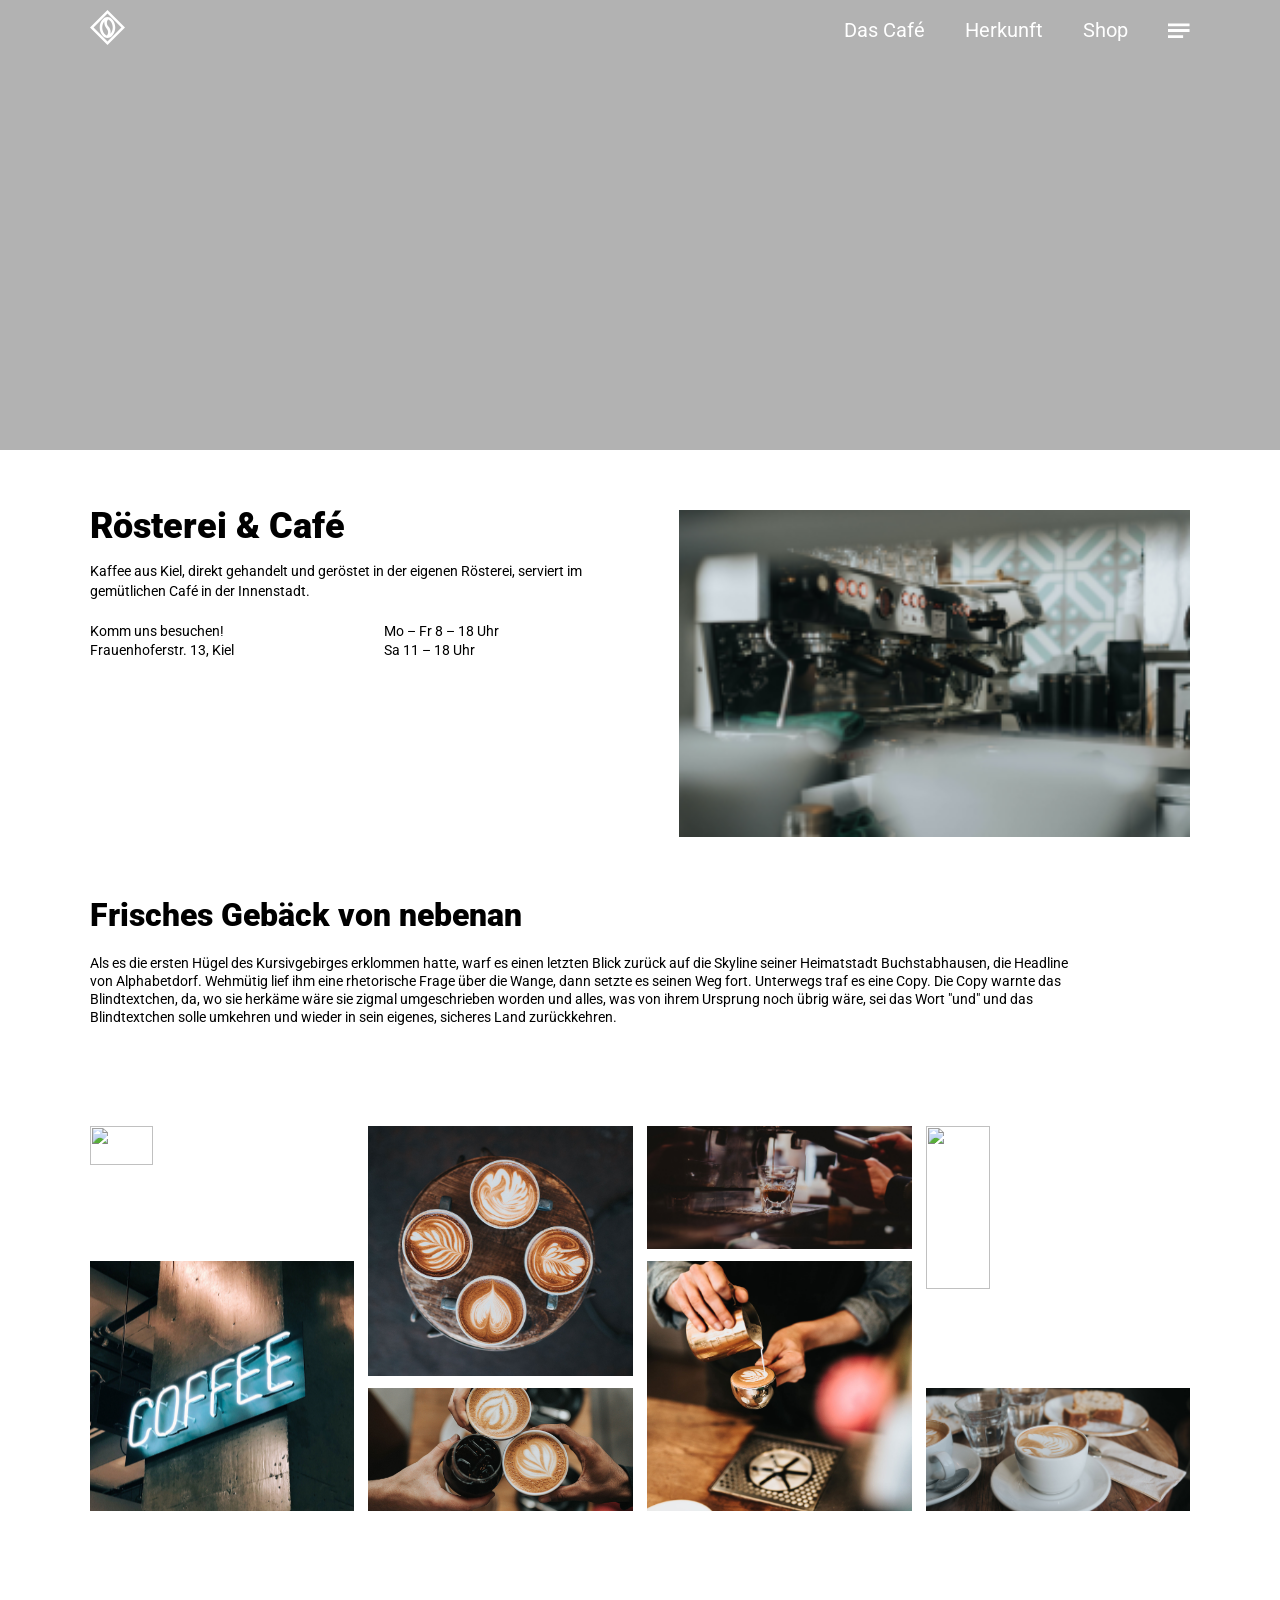
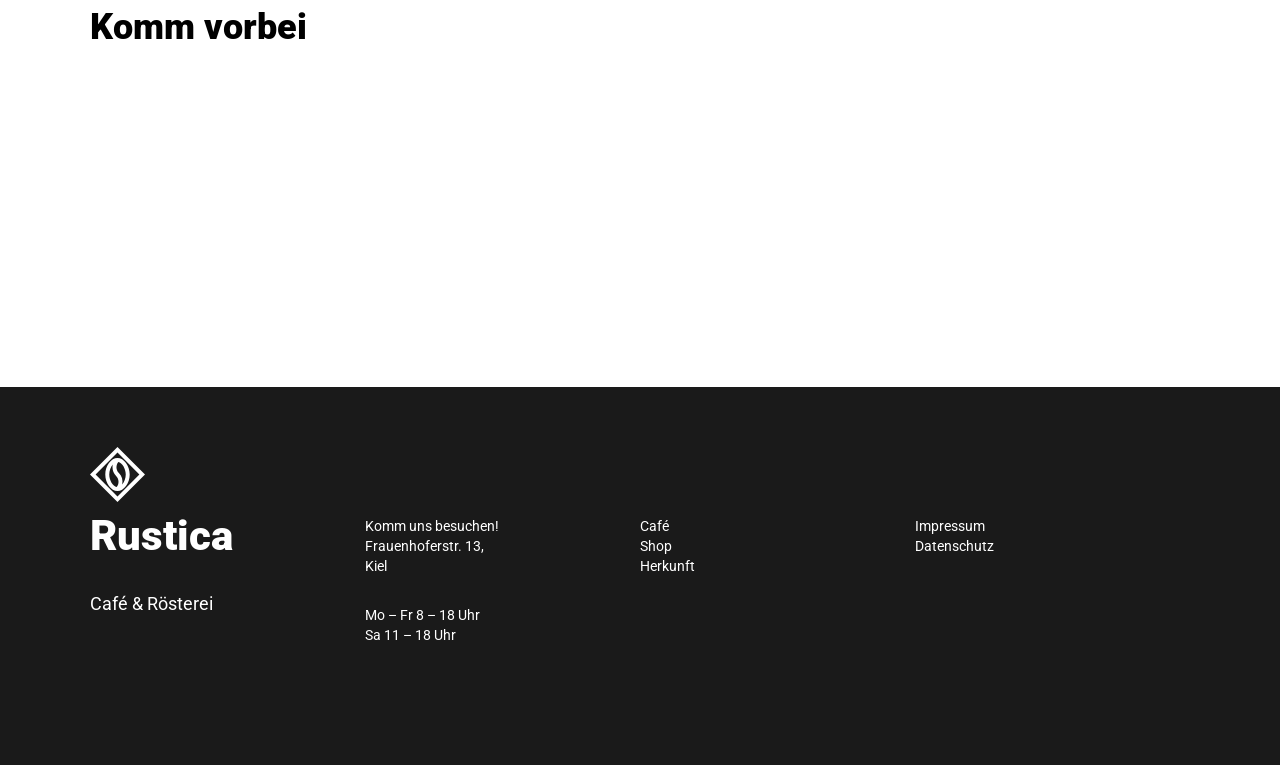
==== src/cafe-sub-page/index.html @ d2af7cfb "Hier Nachricht" ====
<!DOCTYPE html>
<html>

<head>
    <meta charset="UTF-8">
    <meta http-equiv="X-UA-Compatible" content="IE=edge">
    <meta name="viewport" content="width=376, initial-scale=1.0">
    <link rel="preconnect" href="https://fonts.googleapis.com">
    <link rel="preconnect" href="https://fonts.gstatic.com" crossorigin>
    <link href="https://fonts.googleapis.com/css2?family=Roboto:wght@400;900&display=swap" rel="stylesheet">
    <link href="../css/style-cafe-sub.css" rel="stylesheet" type="text/css" >
    <title>Das Café</title>
</head>

<body>
    <nav>
        <ul>
            <li class="nav-logo-left">
                <a href="../index.html"><img class="logo" src="../images/logo.svg" title="Das Logo"></a>
            </li>
            <li class="nav-menu-right">
                <a href="../ursprung-sub-page/index.html"><img class="menu" src="../images/burger-menu.svg"
                        title="Das Menü"></a>
            </li>
            <div class="menu-desktop">
                <li><a href="#">Das Café</a></li>
                <li><a href="../ursprung-sub-page/index.html">Herkunft</a></li>
                <li><a href="../index.html">Shop</a></li>
                <li><img src="../images/burger-menu.svg"> </li>
            </div>
        </ul>
    </nav>

    <header class="hero-section"></header>

    <!--=============================================================================================================
                    CONTENT-START NACH HEADER
=====================================================================================================================
    -->
    <section class="roesterei-wrapper" id="roesterei_cafe">
        <section class="flex-wrapper">
            <h2>
                Rösterei & Café
            </h2>
            <p class="p-roesterei">
                Kaffee aus Kiel, direkt gehandelt und geröstet in der eigenen Rösterei, serviert im gemütlichen Café in
                der Innenstadt.
            </p>
            <section class="timetable">
                <div class="timetable-spalte1">
                    <p>Komm uns besuchen!</p>
                    <p>Frauenhoferstr. 13, Kiel</p>
                </div>
                <div class="timetable-spalte2">
                    <p>Mo – Fr 8 – 18 Uhr </p>
                    <p>Sa 11 – 18 Uhr</p>
                </div>
            </section>
        </section>
        <img class="img-store-cafe" src="../images/FEND-Coffee-machine-2.png" alt="Bild des Cafés" title="Unser Café">

        <h3 class="gebaeck-h3">Frisches Gebäck von nebenan</h3>
        <p class="gebaeck-p">Als es die ersten Hügel des Kursivgebirges erklommen hatte, warf es einen letzten Blick
            zurück auf die
            Skyline seiner Heimatstadt Buchstabhausen, die Headline von Alphabetdorf. Wehmütig lief ihm eine rhetorische
            Frage über die Wange, dann setzte es seinen Weg fort. Unterwegs traf es eine Copy. Die Copy warnte das
            Blindtextchen, da, wo sie herkäme wäre sie zigmal umgeschrieben worden und alles, was von ihrem Ursprung
            noch übrig wäre, sei das Wort "und" und das Blindtextchen solle umkehren und wieder in sein eigenes,
            sicheres Land zurückkehren.</p>
    </section>

    <main class="gallery-wrapper">
        <img class="gallery-image-1" src="../images/FEND-danish 1.png">
        <img class="gallery-image-2" src="../images/FEND-coffee-machine.png">
        <img class="gallery-image-3" src="../images/FEND-Coffee-latte-art.png">
        <img class="gallery-image-4" src="../images/FEND-Coffee-sign.png">

        <img class="gallery-image-5" src="../images/FEND-Coffee-latte-art-2.png">
        <img class="gallery-image-6" src="../images/FEND-coffee-breakfast 1.png">
        <img class="gallery-image-7" src="../images/FEND-coffee-list.png">
        <img class="gallery-image-8" src="../images/FEND-Coffee-latte-art-3.png">
    </main>









    <section class="map">
        <h2>Komm vorbei</h2>
        <iframe
            src="https://www.google.com/maps/embed?pb=!1m18!1m12!1m3!1d5852.169899487334!2d10.119373967873317!3d54.342996876073094!2m3!1f0!2f0!3f0!3m2!1i1024!2i768!4f13.1!3m3!1m2!1s0x47b2560c505797eb%3A0xf549da0f074162a9!2sFraunhoferstra%C3%9Fe%2013%2C%2024118%20Kiel!5e0!3m2!1sde!2sde!4v1675869779847!5m2!1sde!2sde"
            width="100%" height="300px" style="border:0;" allowfullscreen="" loading="lazy"
            referrerpolicy="no-referrer-when-downgrade"></iframe>
    </section>

    <!--=============================================================================================================
                    FOOTER -- START
    =====================================================================================================================
    -->
    <footer class="footer-wrapper">
        <a href="../index.html" class="footer-logo"><img src="../images/logo.svg" class="footer-logo" alt="Unser Logo" title="Unser Logo"></a>
        <div class="footer-cafe-name">
            <h3 class="footer-h3">Rustica</h3>
            <h4 class="footer-h4">Café & Rösterei</h4>
        </div>
        <section class="kontakt-daten">
            <div class="kontakt-spalte1">
                <p>Komm uns besuchen!</p>
                <p>Frauenhoferstr. 13, Kiel</p>
            </div>
            <div class="kontakt-spalte2">
                <p>Mo – Fr 8 – 18 Uhr </p>
                <p>Sa 11 – 18 Uhr</p>
            </div>
        </section>

        <section class="footer-menu">
            <div class="footer-menu-left">
                <p><a href="../index.html" aria-label="Zum Impressum">Impressum</a></p>
                <p><a href="../index.html" aria-label="Zum Datenschutz">Datenschutz</a></p>
            </div>
            <div class="footer-menu-right">
                <p><a href="./cafe-sub-page.html" aria-label="Infos zum Café">Café </a></p>
                <p><a href="../index.html" aria-label="Zum Shop">Shop</a></p>
                <p><a href="../ursprung-sub-page/ursprung-sub-page.html" aria-label="Herkunft des Kaffee's">Herkunft</a></p>
            </div>
        </section>


    </footer>
</body>


</html>
---- src/css/style-cafe-sub.css ----
@import "components/navigation.css";
@import url(components/footer.css); 

*{
    box-sizing: inherit;
    font-family: 'Roboto', sans-serif;
    margin: 0;
    padding: 0;
}

html {
    font-size: 62.5%;
}

body{
    font-size: 1.6rem;
    box-sizing: border-box;
}

h1, h2, h3 {
    font-weight: 900;
    line-height: 90%;
    letter-spacing: 0;
    text-decoration: none;
}

h1{
    font-size: 6.4rem;
    margin-bottom: 5px;
}
h2{
    font-size: 3.6rem;
}
h3{
    font-size: 3.2rem;
}
h4{
    font-size: 1.8rem;
    font-weight: 400;
}
p{
    font-size: 1.4rem;
    font-weight: 400;
    letter-spacing: 0;
    text-decoration: none;
    line-height: 140%;
}



/*=============================================================================================================
                    NAVIGATION
===============================================================================================================
*/



/*=============================================================================================================
                    HEADER-BILD
===============================================================================================================
*/
.hero-section{
    height: 50vh;
    width: 100%;
    border: 0px solid orange;
    background-image: url('../images/FEND-Coffee-shop.png');
    background-size: cover;
    background-position: center;
    background-blend-mode: overlay;
    background-color: rgba(0, 0, 0, 0.3);
}


/*=============================================================================================================
                    RÖSTEREI & CAFÉ - START
===============================================================================================================
*/
.roesterei-wrapper {
    margin: 6rem 7% auto 7%;
    display: flex;
    flex-direction: column;
}

.flex-wrapper h2, .p-roesterei {
    margin-bottom: 2rem;
}

.timetable{
    display: flex;
    flex-direction: row;
    justify-content: space-between;
    width: 90%;
}

.img-store-cafe {
    width: 60%;
    margin: 40px 0 0 auto;
}

.gebaeck-h3 {
    line-height: 3.7rem;
    color: black;
    margin-top: 6rem;
    margin-bottom: 2rem;
}
.gebaeck-p {
 line-height: 1.8rem;
 color: black;
 width: 100%;   
}

/*=============================================================================================================
                    RÖSTEREI & CAFÉ - ENDE

                    BILDERGALERIE - START
===============================================================================================================
*/


.gallery-wrapper {
    display: flex;
    flex-direction: column;
    flex-wrap: wrap;
    justify-content: space-between;
    align-content: space-between;
    height: 110vh;
    width: 100%;
    padding: 10rem 7%;
}

.gallery-wrapper img {
    object-fit: cover;
    width: 48.5%;
}

.gallery-image-1,
.gallery-image-2,
.gallery-image-6,
.gallery-image-8 {
    height: 15.5%;
}

.gallery-image-3,
.gallery-image-4,
.gallery-image-5,
.gallery-image-7 {
    height: 31.5%;
}



.map h2{
    margin-bottom: 4rem;
    padding-left: 7%;
}

/*=============================================================================================================
                   FOOTER - START
===============================================================================================================
*/











@media (min-width: 1080px) {

    
/*=============================================================================================================
                    MENÜ FÜR DIE DESKTOP-ANSICHT - START
===============================================================================================================
*/

nav .logo {
    height: 35px;
    margin-top: 10px;
}

nav .menu {
    display: none;
    height: 24px;
    margin-top: 10px;
}

.menu-desktop {
    display: flex;
    flex-direction: row;
    align-items: center;
    margin-top: 10px;
    margin-right: 7%;
}

.menu-desktop img {
    filter: invert(100%);
    height: 15px;
}

.menu-desktop a {
    font-size: 2rem;
    color: #fff;
    margin-right: 4rem;
    text-decoration: none;
}

/*=============================================================================================================
                MENÜ FÜR DIE DESKTOP-ANSICHT - ENDE
                

                RÖSTEREI & CAFÉ - START
===============================================================================================================
*/

.roesterei-wrapper {
    margin: 6rem 7% auto 7%;
    display: flex;
    flex-direction: row;
    flex-wrap: wrap;
}

.flex-wrapper {
        width: 46.5%;
    }
    
    .flex-wrapper h2, .p-roesterei {
        margin-bottom: 2rem;
    }
    
    .timetable{
        display: flex;
        flex-direction: row;
        justify-content: space-between;
        width: 80%;
    }
    
    .img-store-cafe {
        width: 46.5%;
        margin: 0 0 0 auto;
    }
    
    .gebaeck-h3 {
        line-height: 3.7rem;
        color: black;
        margin-top: 6rem;
        margin-bottom: 2rem;
        width: 100%;
    }
    .gebaeck-p {
     line-height: 1.8rem;
     color: black;
     width: 90%;   
    }


    /*==========================================================================================================
                GALLERIE - START
===============================================================================================================
*/

    .gallery-wrapper {
        height: 65vh;
    }
    
    .gallery-wrapper img {
        object-fit: cover;
        width: 24%;
    }
    
    .gallery-image-1,
    .gallery-image-2,
    .gallery-image-6,
    .gallery-image-8 {
        height: 32%;
    }
    
    .gallery-image-3,
    .gallery-image-4,
    .gallery-image-5,
    .gallery-image-7 {
        height: 65%;
    }

    .gallery-image-1 {
        order: 1;
    }
    .gallery-image-2{
        order: 5;
    }
    .gallery-image-3{
        order: 6;
    }
    .gallery-image-4 {
        order: 2;
    }
    .gallery-image-5{
        order: 3;
    }
    .gallery-image-6{
        order: 8;
    }
    .gallery-image-7{
        order: 7;
    }
    .gallery-image-8{
        order: 4;
    }
    
    

}
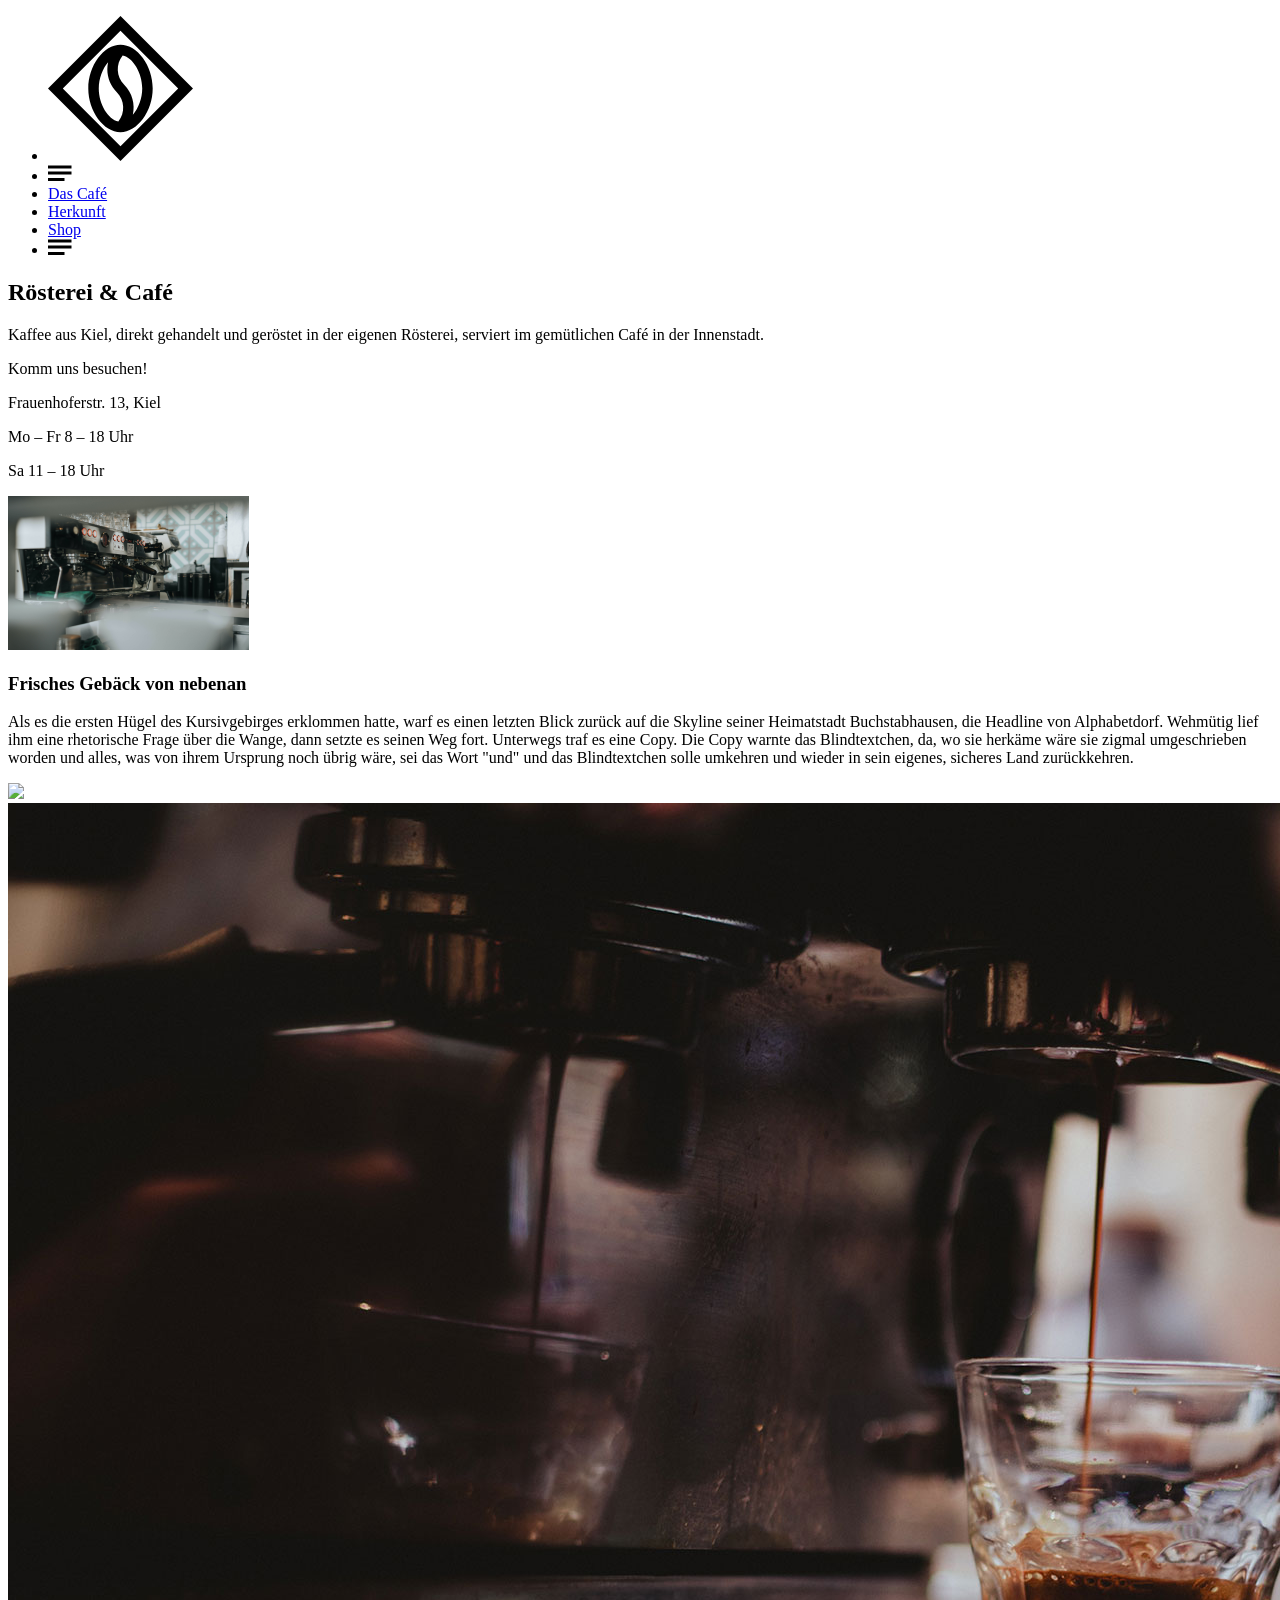
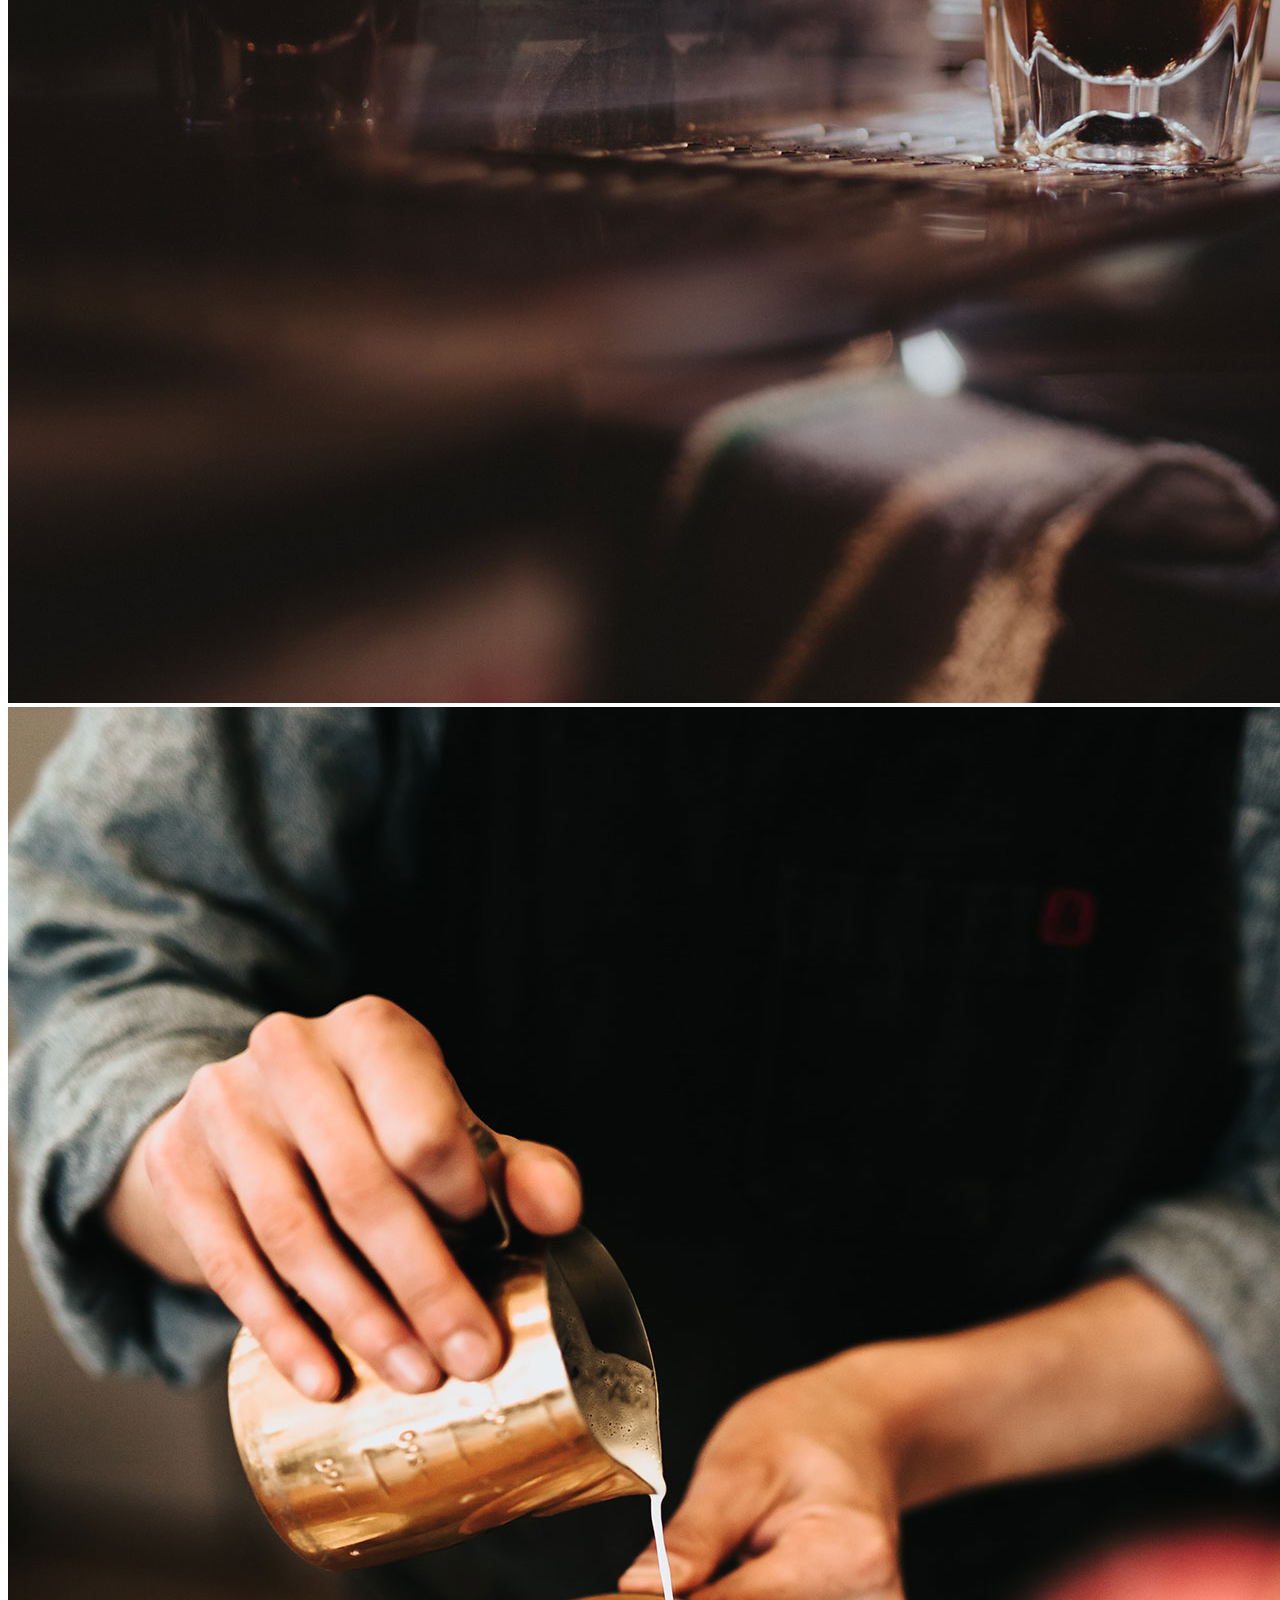
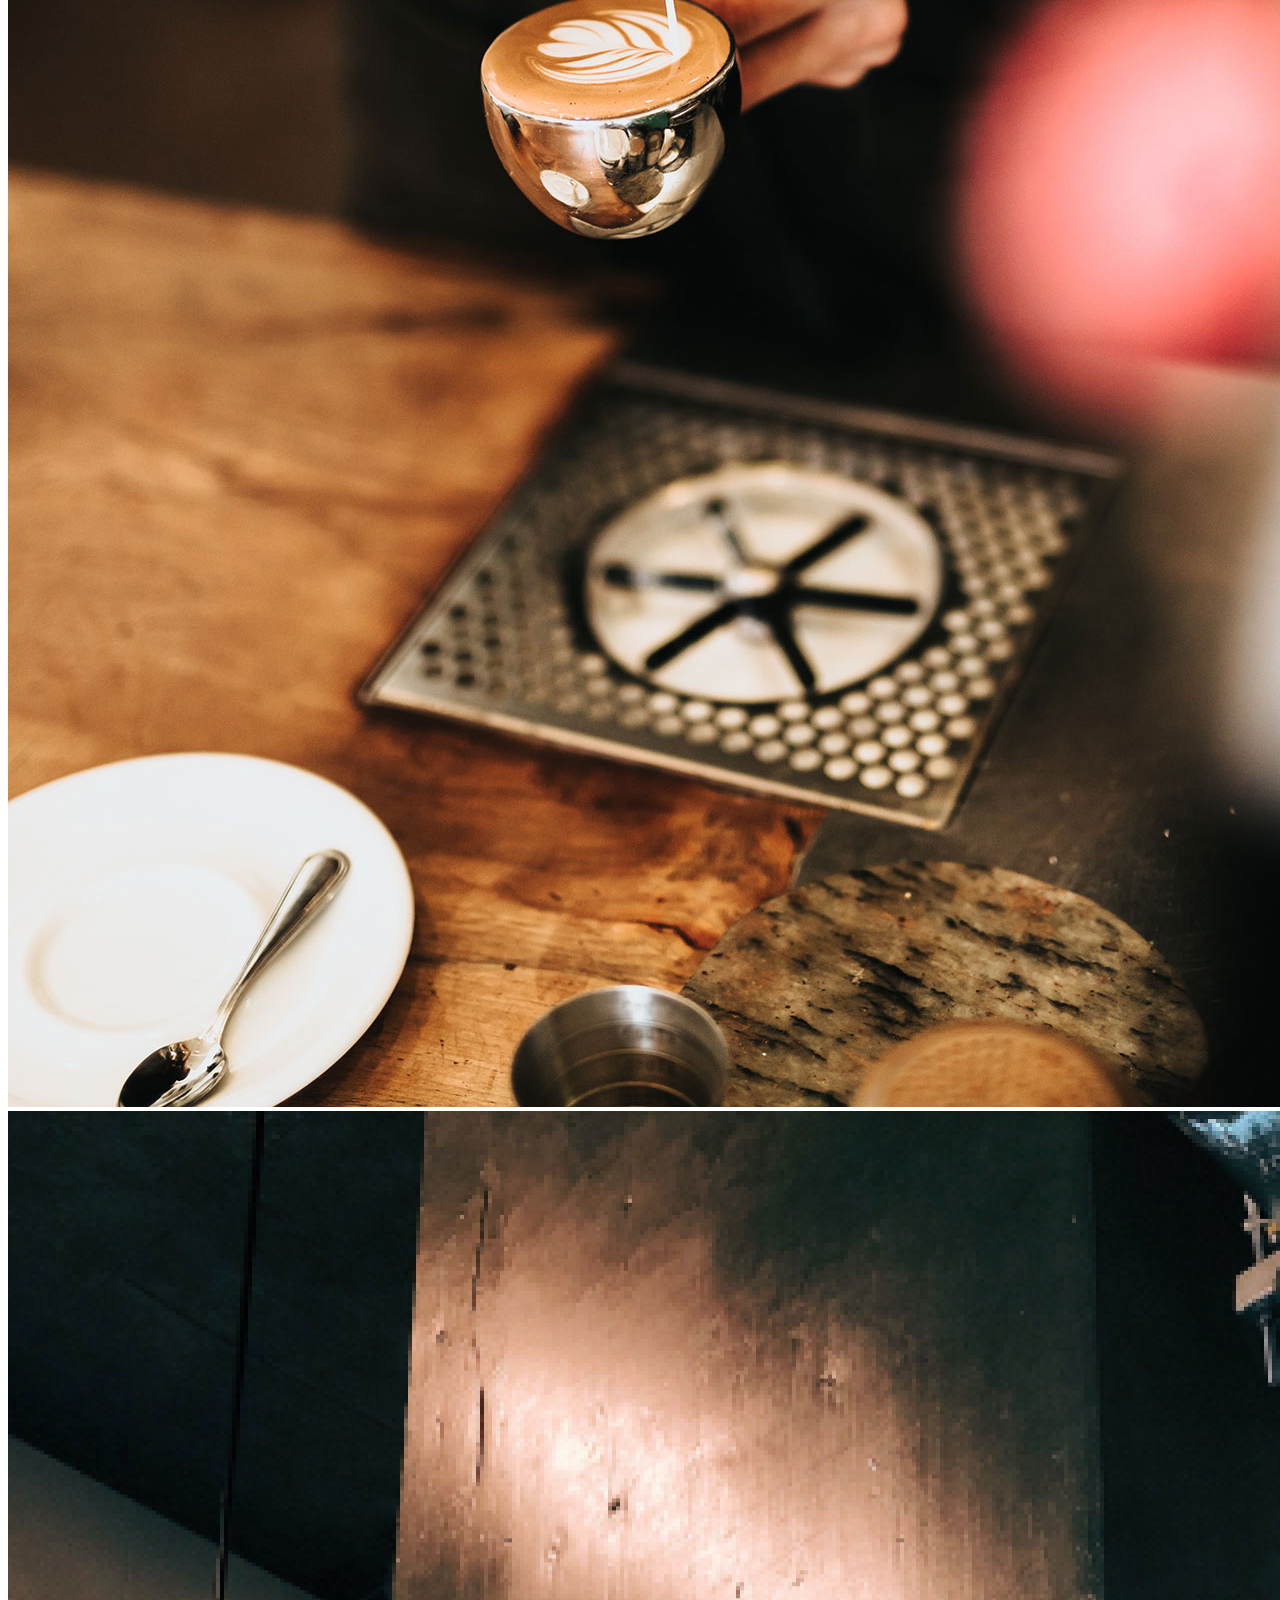
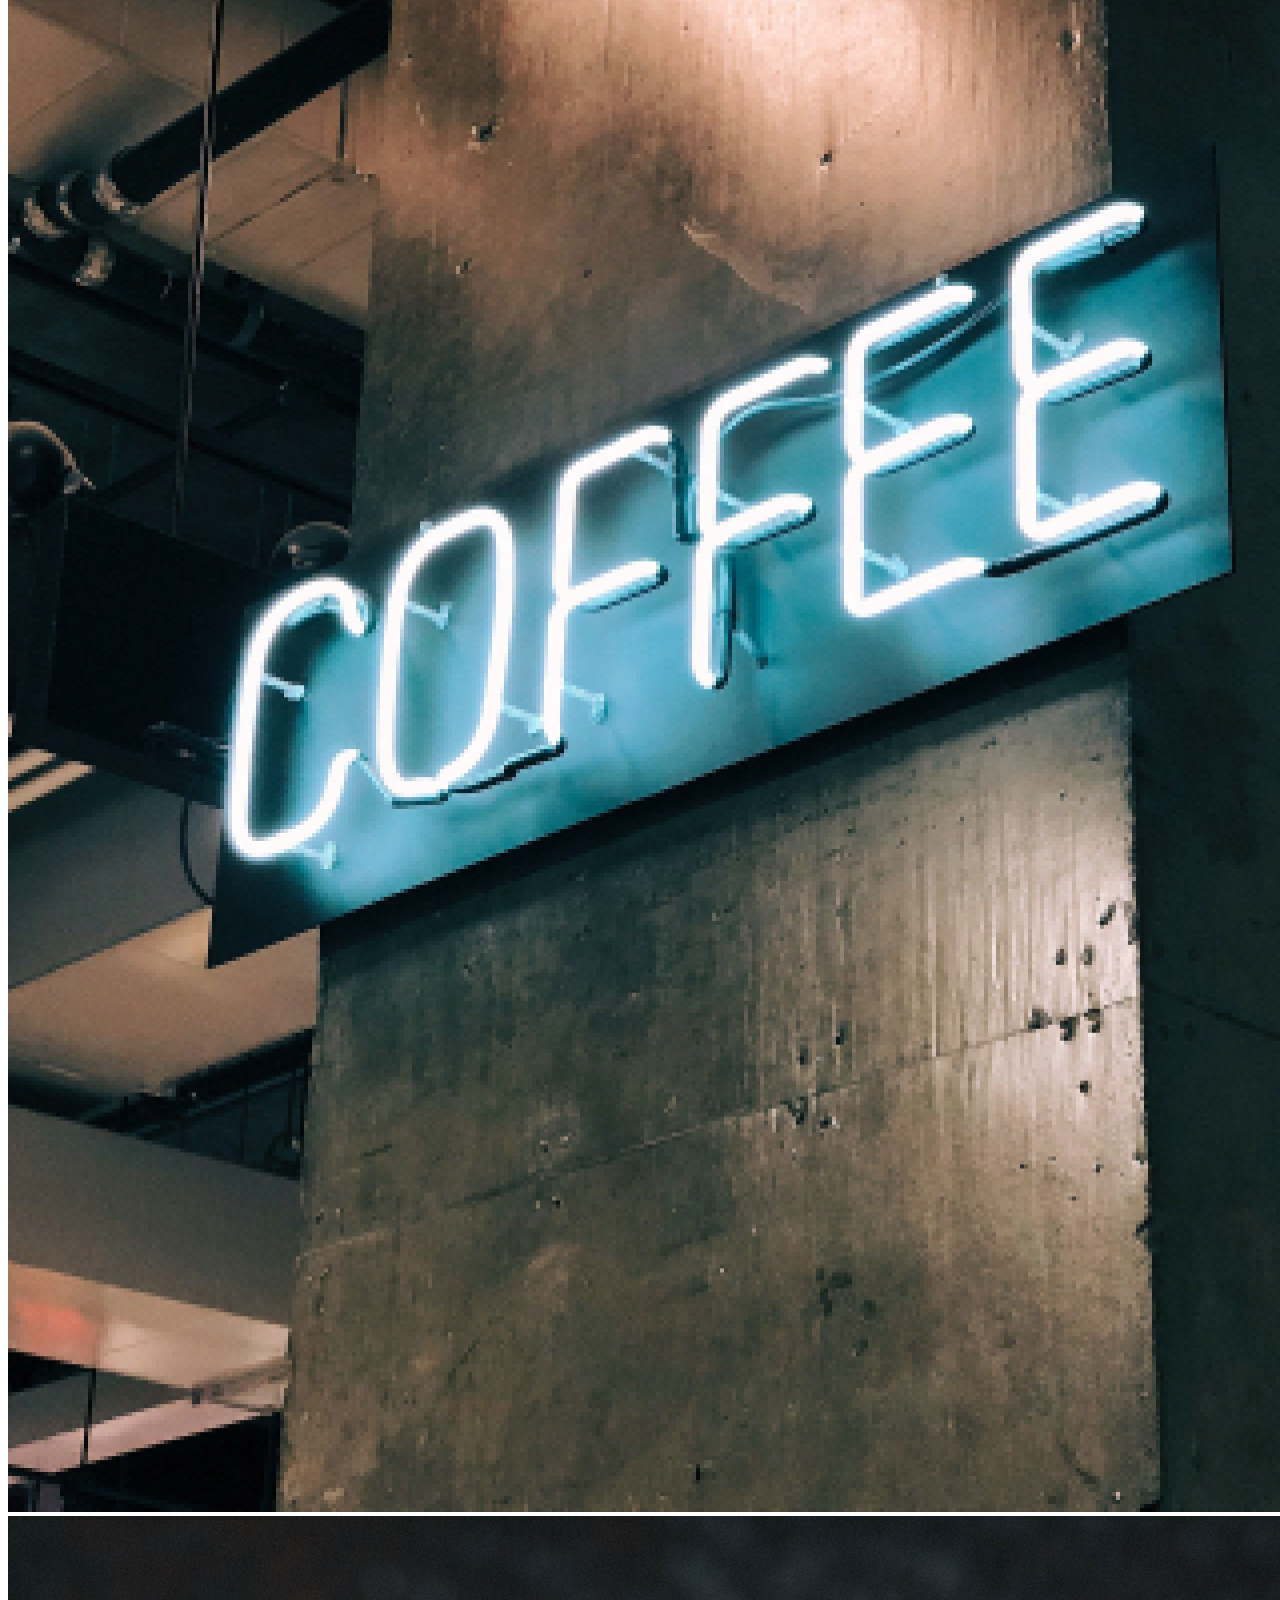
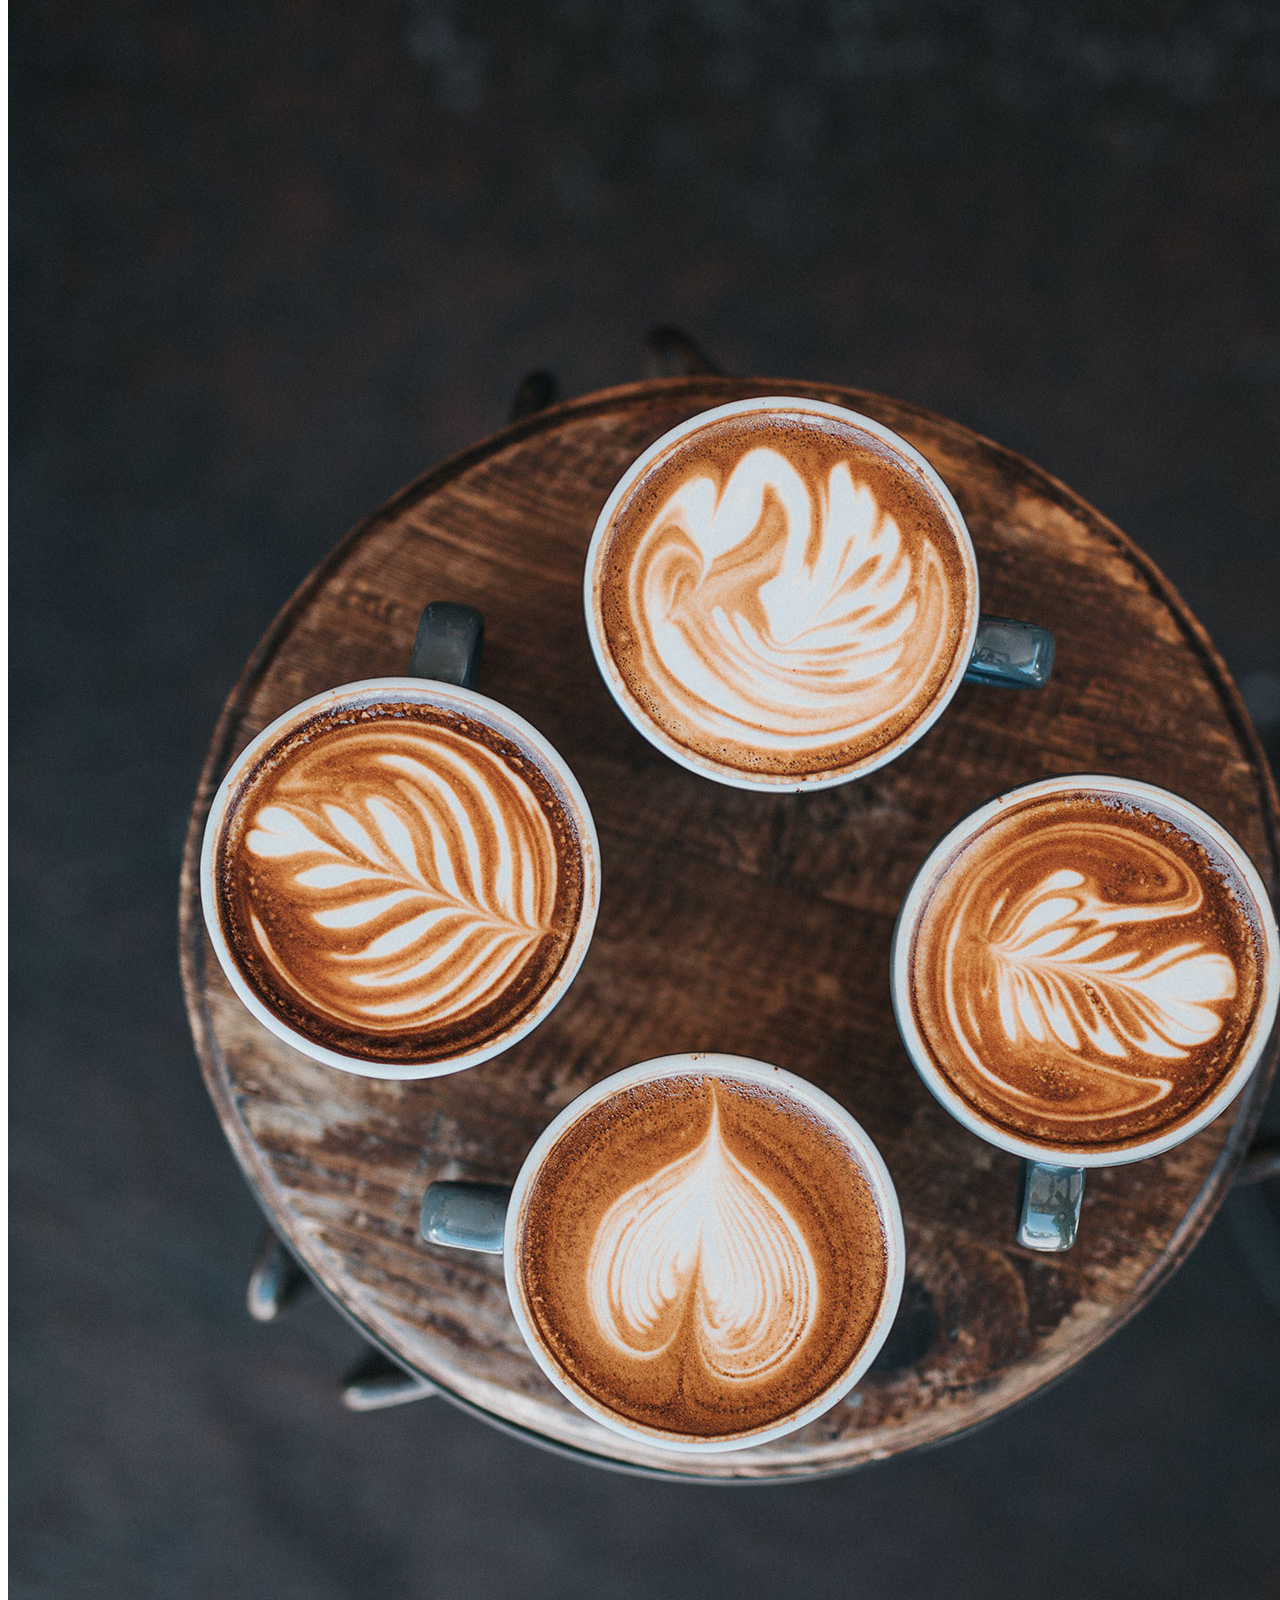
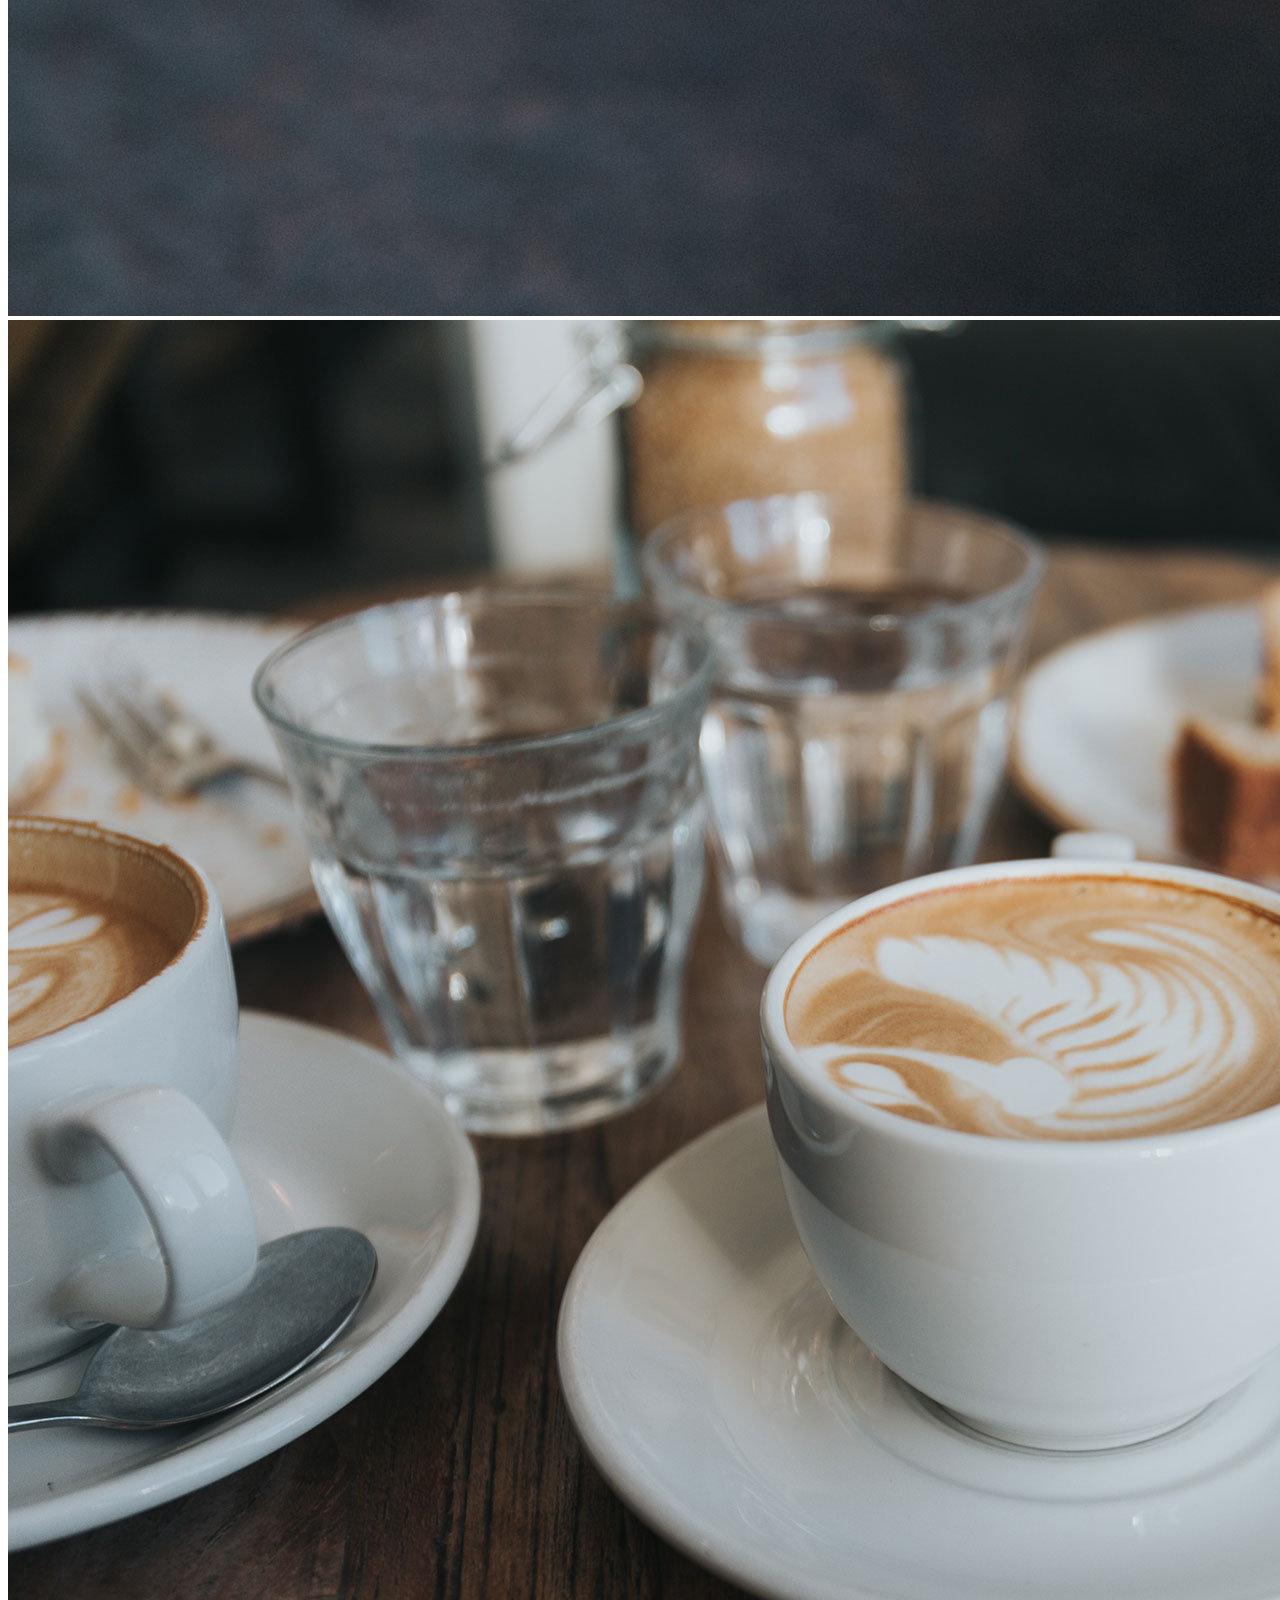
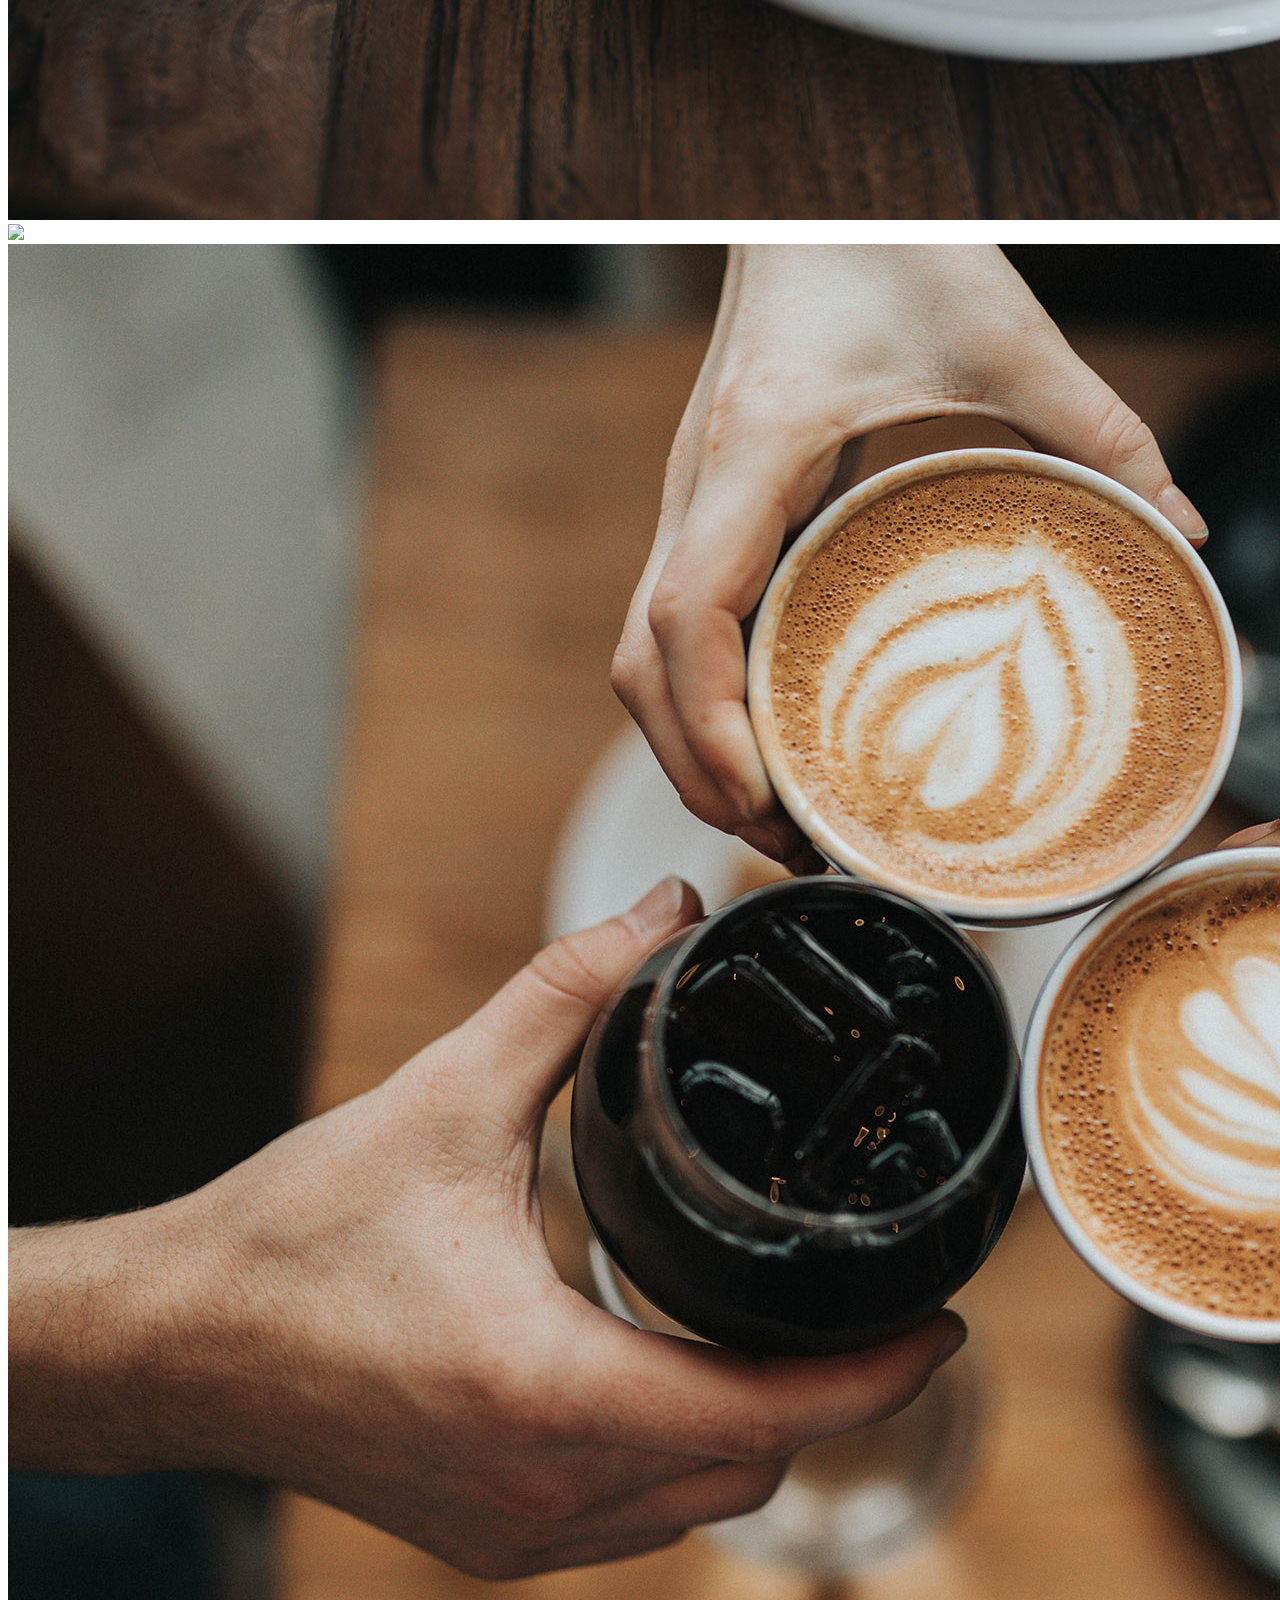
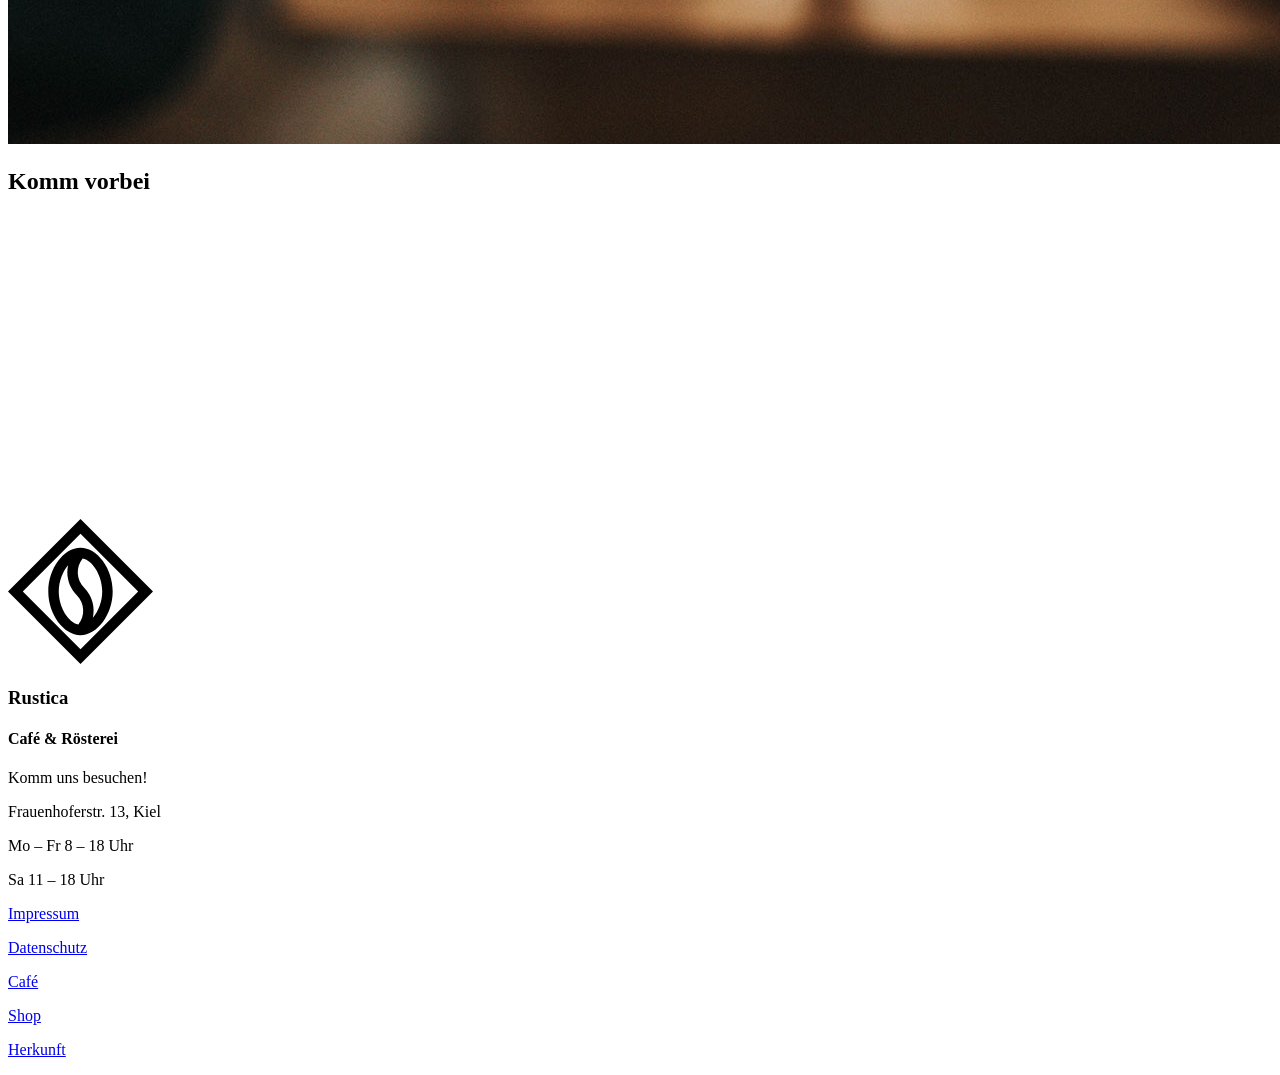
==== commit f7f084fa: "Hier eine Nachricht" ====
--- a/src/cafe-sub-page/index.html
+++ b/src/cafe-sub-page/index.html
@@ -8,7 +8,7 @@
     <link rel="preconnect" href="https://fonts.googleapis.com">
     <link rel="preconnect" href="https://fonts.gstatic.com" crossorigin>
     <link href="https://fonts.googleapis.com/css2?family=Roboto:wght@400;900&display=swap" rel="stylesheet">
-    <link href="../css/style-cafe-sub.css" rel="stylesheet" type="text/css" >
+    <link href="../css/style-cafe-sub.scss" rel="stylesheet" type="text/css" >
     <title>Das Café</title>
 </head>
 
